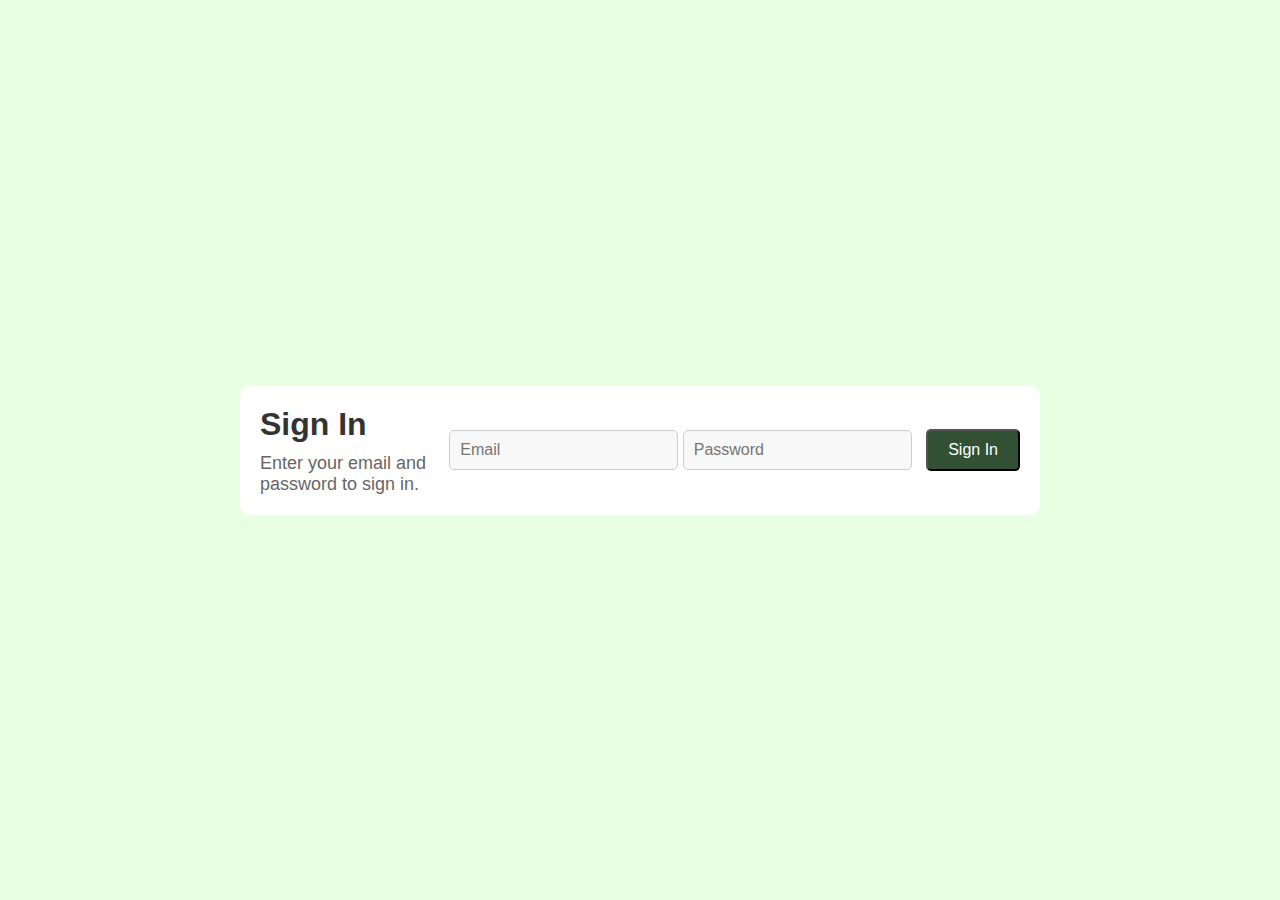
==== signin.html @ a1300e27 "Add files via upload" ====
<!DOCTYPE html>
<html lang="en">
<head>
    <meta charset="UTF-8">
    <meta name="viewport" content="width=device-width, initial-scale=1.0">
    <title>Sign In</title>
    <link rel="stylesheet" href="styles.css">
</head>
<body>
    <header>
        <div class="container">
            <div class="intro">
                <h1>Sign In</h1>
                <p>Enter your email and password to sign in.</p>
            </div>
            <div class="sign-options">
                <form id="signin-form" action="FreshPantry.html" method="POST">
                    <input type="email" name="email" placeholder="Email" required>
                    <input type="password" name="password" placeholder="Password" required>
                    <button type="submit" class="btn">Sign In</button>
                </form>
            </div>
        </div>
    </header>
    <script>
        document.getElementById("signin-form").addEventListener("submit", function(event) {
            // Prevent the default form submission
            event.preventDefault();
            
            // Get the email and password values from the form
            var email = document.querySelector("#signin-form input[name='email']").value;
            var password = document.querySelector("#signin-form input[name='password']").value;
            
            // Check if the email and password match the expected values
            if (email === "fresh@gmail.com" && password === "Freshpantry@1") {
                // Redirect to FreshPantry.html
                window.location.href = "FreshPantry.html";
            } else {
                // Display an error message
                alert("Invalid email or password. Please try again.");
            }
        });
    </script>
</body>
</html>
---- styles.css ----
/* Reset CSS */
* {
    margin: 0;
    padding: 0;
    box-sizing: border-box;
}

body {
    font-family: Arial, sans-serif;
    position: relative; /* Ensure proper positioning of pseudo-element */
    background-image: url('Images/background.JPG'); /* Replace 'background.jpg' with your image */
    background-size: cover;
    background-position: center;
}

body::before {
    content: ""; /* Create a pseudo-element */
    position: absolute;
    top: 0;
    left: 0;
    width: 100%;
    height: 100%;
    background-color: rgba(139, 255, 112, 0.2); /* Green color with 20% opacity */
}

header {
    display: flex;
    justify-content: center;
    align-items: center;
    height: 100vh;
}

.container {
    max-width: 800px;
    display: flex;
    justify-content: space-between;
    align-items: center;
    padding: 20px;
    background-color: rgb(255, 255, 255); /* Semi-transparent white background for content */
    border-radius: 10px; /* Add border-radius for rounded corners */
    z-index: 2; /* Ensure the content is above the overlay */
}

.intro {
    flex: 1;
    padding-right: 20px;
}

.intro h1 {
    font-size: 32px;
    color: #333;
    margin-bottom: 10px;
}

.intro p {
    font-size: 18px;
    color: #666;
}

.sign-options {
    flex: 0 0 auto;
    display: flex;
}

.sign-options .btn {
    display: inline-block;
    padding: 10px 20px;
    margin-left: 10px;
    background-color: #325033;
    color: #fff;
    text-decoration: none;
    border-radius: 5px;
    font-size: 16px;
    transition: background-color 0.3s;
}

.sign-options .btn:hover {
    background-color: #2a442a;
}

.sign-options input{
    padding: 10px;
    border: 1px solid #ccc;
    border-radius: 5px;
    background-color: #f8f8f8;
    color: #333;
    font-size: 16px;
}
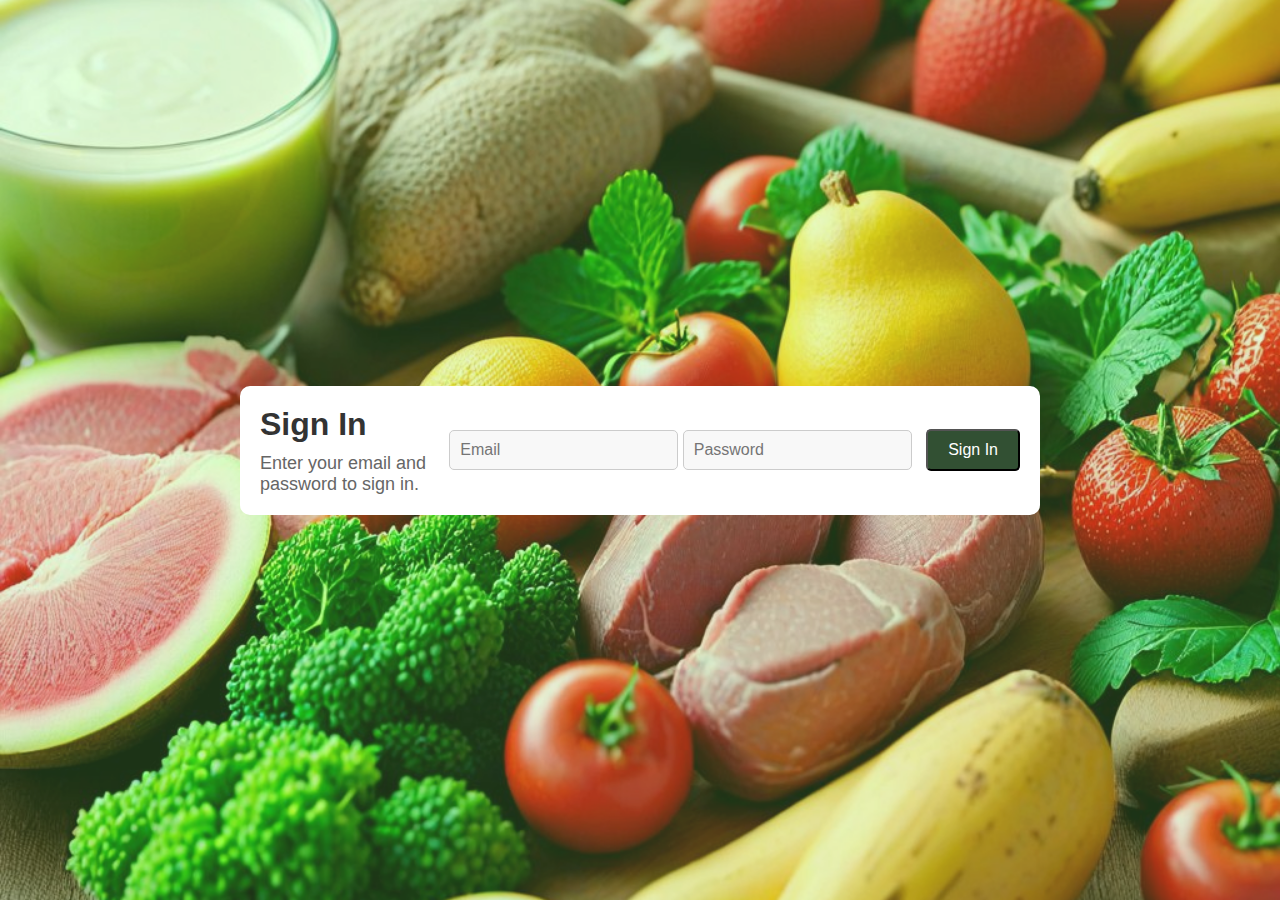
==== commit e3e5958a: "Update signin.html" ====
--- a/signin.html
+++ b/signin.html
@@ -32,7 +32,7 @@
             var password = document.querySelector("#signin-form input[name='password']").value;
             
             // Check if the email and password match the expected values
-            if (email === "fresh@gmail.com" && password === "Freshpantry@1") {
+            if (email === "fresh@gmail.com" && password === "Fresh@1") {
                 // Redirect to FreshPantry.html
                 window.location.href = "FreshPantry.html";
             } else {
